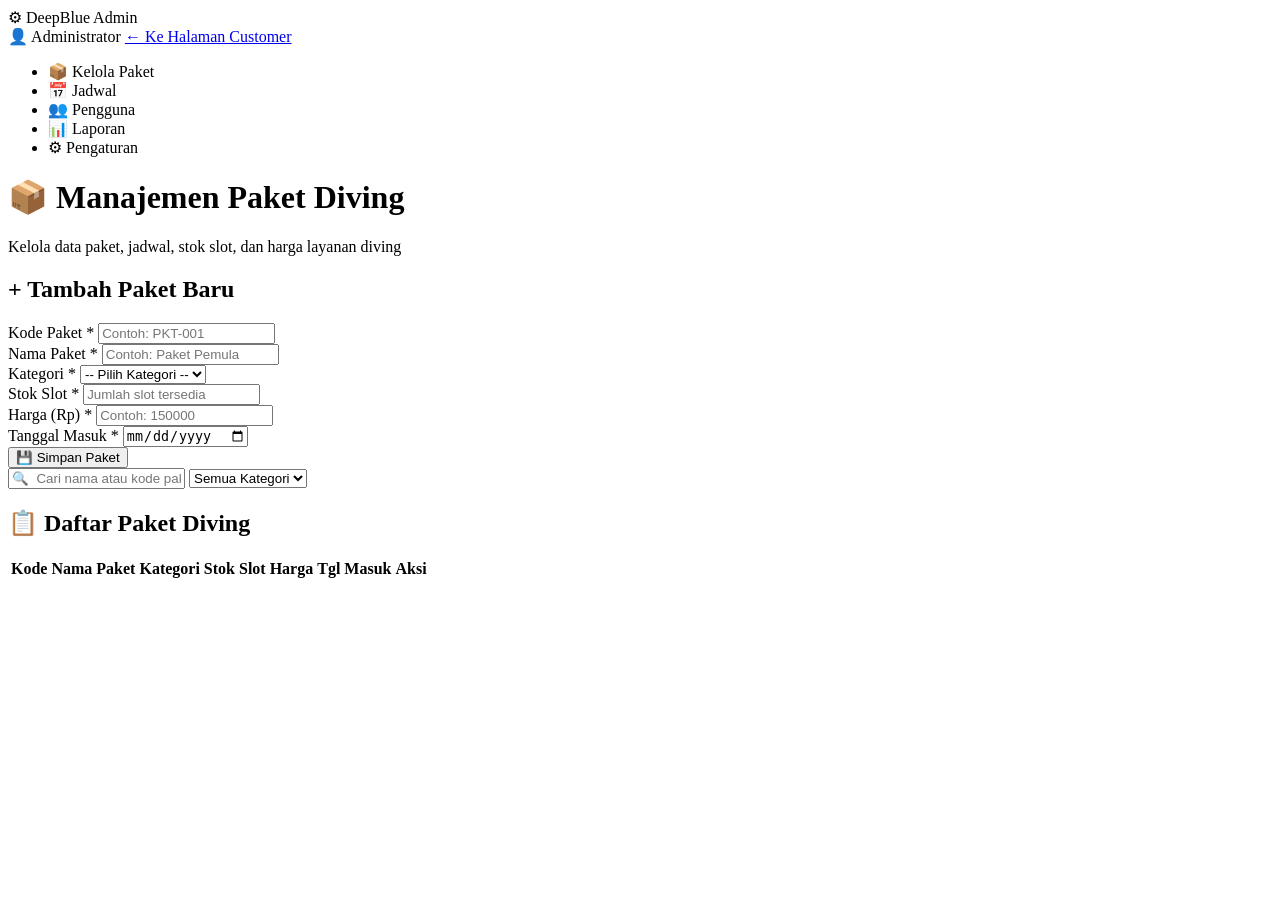
==== admin.html @ 67d527e0 "Update and rename index.html to admin.html" ====
<!DOCTYPE html>
<html lang="id">

<head>
  <meta charset="UTF-8" />
  <meta name="viewport" content="width=device-width, initial-scale=1.0" />
  <title>DeepBlue Diving — Admin Panel</title>

  <!-- Google Fonts -->
  <link href="https://fonts.googleapis.com/css2?family=Bebas+Neue&family=DM+Sans:wght@400;500;700&display=swap" rel="stylesheet" />

  <!-- CSS khusus Admin (file terpisah dari customer) -->
  <link rel="stylesheet" href="style-admin.css" />
</head>

<body>

  <!-- =====================================================
       NAVBAR ADMIN
  ===================================================== -->
  <nav class="admin-navbar">
    <div class="admin-logo">&#9881; DeepBlue <span>Admin</span></div>
    <div class="admin-nav-right">
      <span class="admin-user-badge">&#128100; Administrator</span>
      <a href="index.html" class="btn-back">&#8592; Ke Halaman Customer</a>
    </div>
  </nav>


  <div class="admin-wrapper">

    <!-- ===================================================
         SIDEBAR ADMIN
    =================================================== -->
    <aside class="admin-sidebar">
      <ul class="admin-sidebar-menu">
        <li class="active"><span>&#128230;</span> Kelola Paket</li>
        <li><span>&#128197;</span> Jadwal</li>
        <li><span>&#128101;</span> Pengguna</li>
        <li><span>&#128202;</span> Laporan</li>
        <li><span>&#9881;</span> Pengaturan</li>
      </ul>
    </aside>


    <!-- ===================================================
         KONTEN UTAMA ADMIN
    =================================================== -->
    <main class="admin-main">

      <div class="page-header">
        <h1>&#128230; Manajemen Paket Diving</h1>
        <p>Kelola data paket, jadwal, stok slot, dan harga layanan diving</p>
      </div>


      <!-- -------------------------------------------------
           (7) STATISTIK — Total item, nilai, stok menipis
      ------------------------------------------------- -->
      <div class="stats-grid" id="statsGrid">
        <!-- Di-render oleh JavaScript -->
      </div>


      <!-- -------------------------------------------------
           (1) FORM TAMBAH / EDIT PAKET — Validasi JS
      ------------------------------------------------- -->
      <section class="admin-card" id="formSection">
        <div class="admin-card-header">
          <h2 id="formTitle">&#43; Tambah Paket Baru</h2>
        </div>

        <div class="form-grid">

          <div class="form-group">
            <label for="kodePaket">Kode Paket <span class="required">*</span></label>
            <input type="text" id="kodePaket" placeholder="Contoh: PKT-001" maxlength="10">
            <span class="error-msg" id="errKode"></span>
          </div>

          <div class="form-group">
            <label for="namaPaket">Nama Paket <span class="required">*</span></label>
            <input type="text" id="namaPaket" placeholder="Contoh: Paket Pemula">
            <span class="error-msg" id="errNama"></span>
          </div>

          <div class="form-group">
            <label for="kategori">Kategori <span class="required">*</span></label>
            <select id="kategori">
              <option value="">-- Pilih Kategori --</option>
              <option value="Pemula">Pemula</option>
              <option value="Menengah">Menengah</option>
              <option value="Expert">Expert</option>
              <option value="Spesial">Spesial</option>
            </select>
            <span class="error-msg" id="errKategori"></span>
          </div>

          <div class="form-group">
            <label for="stok">Stok Slot <span class="required">*</span></label>
            <input type="number" id="stok" placeholder="Jumlah slot tersedia" min="0">
            <span class="error-msg" id="errStok"></span>
          </div>

          <div class="form-group">
            <label for="harga">Harga (Rp) <span class="required">*</span></label>
            <input type="number" id="harga" placeholder="Contoh: 150000" min="0">
            <span class="error-msg" id="errHarga"></span>
          </div>

          <div class="form-group">
            <label for="tanggalMasuk">Tanggal Masuk <span class="required">*</span></label>
            <input type="date" id="tanggalMasuk">
            <span class="error-msg" id="errTanggal"></span>
          </div>

        </div><!-- /form-grid -->

        <div class="form-actions">
          <button class="btn-save" id="btnSimpan" onclick="simpanPaket()">
            &#128190; Simpan Paket
          </button>
          <button class="btn-cancel" id="btnBatal" onclick="batalEdit()" style="display:none;">
            &#10006; Batal Edit
          </button>
        </div>

      </section>


      <!-- -------------------------------------------------
           (5) PENCARIAN REAL-TIME + (6) FILTER KATEGORI
      ------------------------------------------------- -->
      <section class="admin-card">
        <div class="search-filter-bar">
          <input
            type="text"
            id="inputCari"
            placeholder="&#128269;  Cari nama atau kode paket..."
            oninput="filterData()"
          >
          <select id="filterKategori" onchange="filterData()">
            <option value="">Semua Kategori</option>
            <option value="Pemula">Pemula</option>
            <option value="Menengah">Menengah</option>
            <option value="Expert">Expert</option>
            <option value="Spesial">Spesial</option>
          </select>
        </div>
      </section>


      <!-- -------------------------------------------------
           (2) TABEL DAFTAR PAKET — Render dari array JS
           (3) Tombol Edit  (4) Tombol Hapus + konfirmasi
      ------------------------------------------------- -->
      <section class="admin-card">
        <div class="admin-card-header">
          <h2>&#128203; Daftar Paket Diving</h2>
          <span class="total-label" id="totalLabel"></span>
        </div>

        <div class="table-wrapper">
          <table id="tabelPaket">
            <thead>
              <tr>
                <th>Kode</th>
                <th>Nama Paket</th>
                <th>Kategori</th>
                <th>Stok Slot</th>
                <th>Harga</th>
                <th>Tgl Masuk</th>
                <th>Aksi</th>
              </tr>
            </thead>
            <tbody id="tabelBody">
              <!-- Di-render oleh JavaScript -->
            </tbody>
          </table>
        </div>

        <!-- Pesan kosong -->
        <div id="emptyMsg" class="empty-state" style="display:none;">
          <p>&#128270; Tidak ada data yang sesuai pencarian.</p>
        </div>

      </section>

    </main><!-- /admin-main -->
  </div><!-- /admin-wrapper -->


  <!-- =====================================================
       JAVASCRIPT — Semua fitur admin
       Menggunakan: const/let, arrow function, array methods,
       DOM manipulation, event delegation, localStorage
  ===================================================== -->
  <script src="script-admin.js"></script>

</body>
</html>
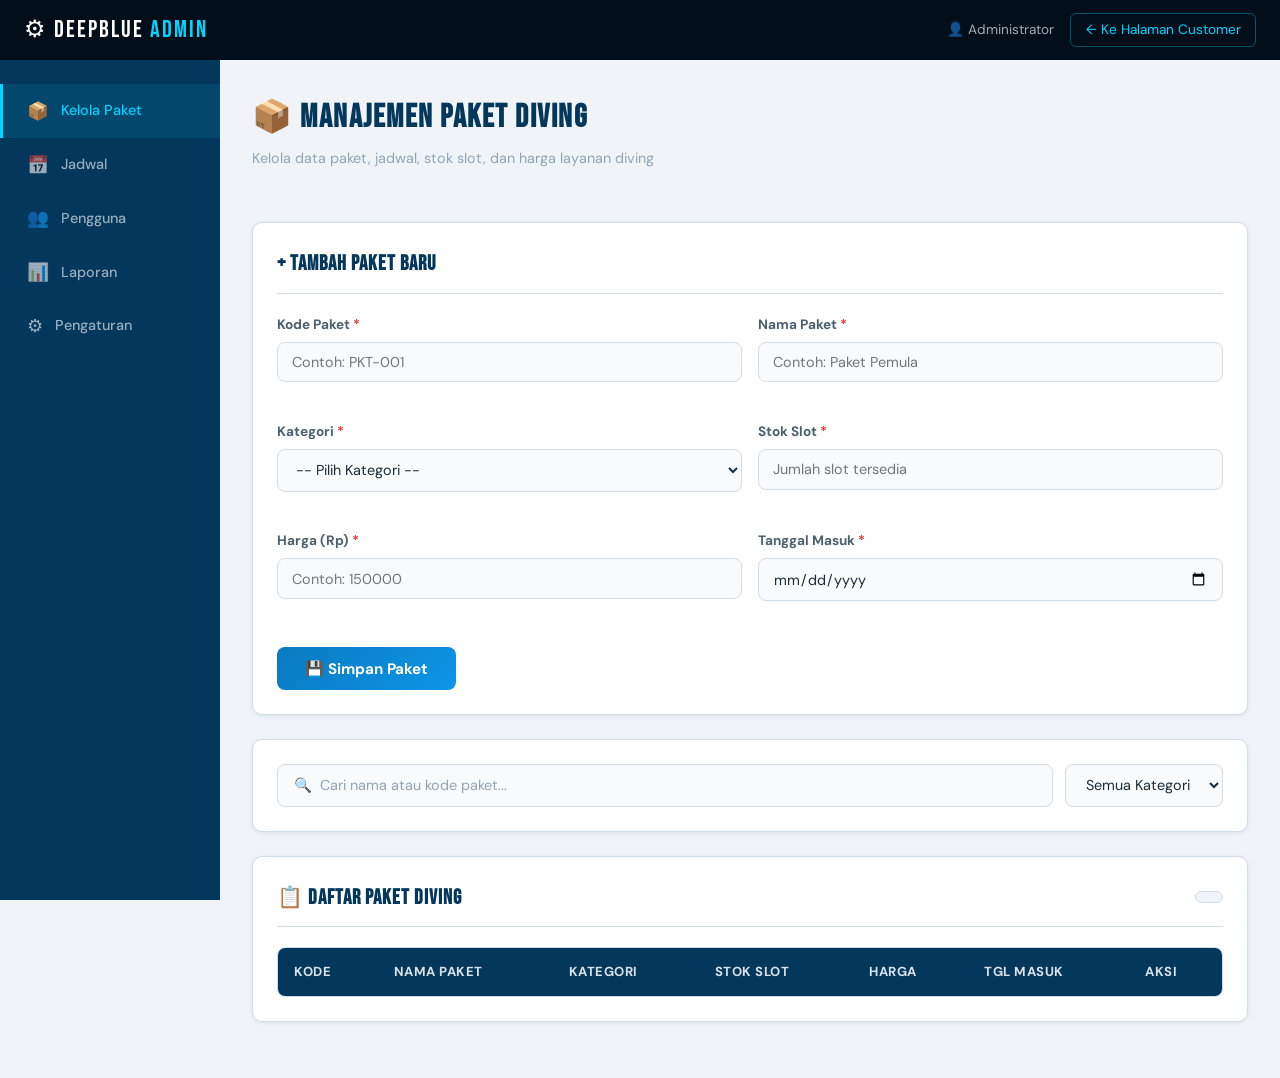
==== commit 20ffd013: "Update admin.html" ====
--- a/admin.html
+++ b/admin.html
@@ -10,7 +10,7 @@
   <link href="https://fonts.googleapis.com/css2?family=Bebas+Neue&family=DM+Sans:wght@400;500;700&display=swap" rel="stylesheet" />
 
   <!-- CSS khusus Admin (file terpisah dari customer) -->
-  <link rel="stylesheet" href="style-admin.css" />
+  <link rel="stylesheet" href="styleadmin.css" />
 </head>
 
 <body>
--- a/styleadmin.css
+++ b/styleadmin.css
@@ -0,0 +1,571 @@
+/* ================================================================
+   styleadmin.css — CSS untuk Halaman Admin (admin.html)
+   Project  : DeepBlue Diving
+   Role     : Administrator
+   Tema     : Terang, bersih, fokus fungsionalitas data
+================================================================ */
+
+/* ---------------------------------------------------------------
+   CSS VARIABLES & RESET
+--------------------------------------------------------------- */
+:root {
+  --primary:       #0a7abf;
+  --primary-dark:  #04375c;
+  --accent:        #00bfa5;
+  --danger:        #e53935;
+  --danger-light:  rgba(229, 57, 53, 0.12);
+  --warning:       #f59e0b;
+  --warning-light: rgba(245, 158, 11, 0.12);
+  --success:       #10b981;
+  --success-light: rgba(16, 185, 129, 0.12);
+
+  --bg-page:       #f0f4f8;
+  --bg-card:       #ffffff;
+  --bg-sidebar:    #04375c;
+  --bg-navbar:     #020e1a;
+
+  --text-dark:     #1a2b3c;
+  --text-mid:      #4a6070;
+  --text-light:    #8fa5b5;
+  --border:        #d1dde8;
+
+  --radius:        10px;
+  --shadow-sm:     0 1px 4px rgba(0,0,0,0.08);
+  --shadow-md:     0 4px 16px rgba(0,0,0,0.1);
+  --transition:    0.25s ease;
+
+  --navbar-h:      60px;
+  --sidebar-w:     220px;
+}
+
+*, *::before, *::after {
+  box-sizing: border-box;
+  margin: 0;
+  padding: 0;
+}
+
+html { scroll-behavior: smooth; }
+
+body {
+  font-family: 'DM Sans', sans-serif;
+  background: var(--bg-page);
+  color: var(--text-dark);
+  font-size: 15px;
+  line-height: 1.6;
+}
+
+a { text-decoration: none; color: inherit; }
+
+
+/* ---------------------------------------------------------------
+   NAVBAR ADMIN — Flexbox
+--------------------------------------------------------------- */
+.admin-navbar {
+  position: fixed;
+  top: 0; left: 0; right: 0;
+  z-index: 100;
+  height: var(--navbar-h);
+  background: var(--bg-navbar);
+  padding: 0 1.5rem;
+
+  display: flex;
+  align-items: center;
+  justify-content: space-between;
+}
+
+.admin-logo {
+  font-family: 'Bebas Neue', sans-serif;
+  font-size: 1.5rem;
+  letter-spacing: 2px;
+  color: #ffffff;
+}
+
+.admin-logo span { color: #00d4ff; }
+
+.admin-nav-right {
+  display: flex;
+  align-items: center;
+  gap: 1rem;
+}
+
+.admin-user-badge {
+  font-size: 0.85rem;
+  color: rgba(255,255,255,0.65);
+}
+
+.btn-back {
+  font-size: 0.85rem;
+  color: #00d4ff;
+  padding: 0.35rem 0.9rem;
+  border: 1px solid rgba(0,212,255,0.35);
+  border-radius: 6px;
+  transition: background var(--transition), color var(--transition);
+}
+
+.btn-back:hover {
+  background: rgba(0,212,255,0.15);
+  color: #ffffff;
+}
+
+
+/* ---------------------------------------------------------------
+   LAYOUT ADMIN — Sidebar + Main (Flexbox)
+--------------------------------------------------------------- */
+.admin-wrapper {
+  display: flex;
+  margin-top: var(--navbar-h);
+  min-height: calc(100vh - var(--navbar-h));
+}
+
+
+/* ---------------------------------------------------------------
+   SIDEBAR ADMIN
+--------------------------------------------------------------- */
+.admin-sidebar {
+  width: var(--sidebar-w);
+  background: var(--bg-sidebar);
+  flex-shrink: 0;
+  padding: 1.5rem 0;
+  position: sticky;
+  top: var(--navbar-h);
+  height: calc(100vh - var(--navbar-h));
+  overflow-y: auto;
+}
+
+.admin-sidebar-menu {
+  list-style: none;
+}
+
+.admin-sidebar-menu li {
+  display: flex;
+  align-items: center;
+  gap: 0.75rem;
+  padding: 0.8rem 1.5rem;
+  font-size: 0.9rem;
+  font-weight: 500;
+  color: rgba(255,255,255,0.6);
+  cursor: pointer;
+  transition: background var(--transition), color var(--transition);
+  border-left: 3px solid transparent;
+}
+
+.admin-sidebar-menu li:hover {
+  background: rgba(255,255,255,0.06);
+  color: rgba(255,255,255,0.9);
+}
+
+.admin-sidebar-menu li.active {
+  background: rgba(0,212,255,0.1);
+  color: #00d4ff;
+  border-left-color: #00d4ff;
+}
+
+.admin-sidebar-menu li span { font-size: 1.1rem; }
+
+
+/* ---------------------------------------------------------------
+   MAIN CONTENT AREA
+--------------------------------------------------------------- */
+.admin-main {
+  flex: 1;
+  padding: 2rem;
+  max-width: 1100px;
+  overflow-x: hidden;
+}
+
+.page-header {
+  margin-bottom: 1.75rem;
+}
+
+.page-header h1 {
+  font-family: 'Bebas Neue', sans-serif;
+  font-size: 2rem;
+  letter-spacing: 1.5px;
+  color: var(--primary-dark);
+  margin-bottom: 0.25rem;
+}
+
+.page-header p {
+  font-size: 0.9rem;
+  color: var(--text-light);
+}
+
+
+/* ---------------------------------------------------------------
+   ADMIN CARD — Wrapper tiap section
+--------------------------------------------------------------- */
+.admin-card {
+  background: var(--bg-card);
+  border-radius: var(--radius);
+  border: 1px solid var(--border);
+  box-shadow: var(--shadow-sm);
+  padding: 1.5rem;
+  margin-bottom: 1.5rem;
+}
+
+.admin-card-header {
+  display: flex;
+  align-items: center;
+  justify-content: space-between;
+  margin-bottom: 1.25rem;
+  padding-bottom: 0.75rem;
+  border-bottom: 1px solid var(--border);
+}
+
+.admin-card-header h2 {
+  font-family: 'Bebas Neue', sans-serif;
+  font-size: 1.3rem;
+  letter-spacing: 1px;
+  color: var(--primary-dark);
+}
+
+.total-label {
+  font-size: 0.82rem;
+  color: var(--text-light);
+  background: var(--bg-page);
+  padding: 0.3rem 0.8rem;
+  border-radius: 100px;
+  border: 1px solid var(--border);
+}
+
+
+/* ---------------------------------------------------------------
+   (7) STATISTIK CARDS — Grid 4 kolom
+--------------------------------------------------------------- */
+.stats-grid {
+  display: grid;
+  grid-template-columns: repeat(2, 1fr);  /* Mobile: 2 kolom */
+  gap: 1rem;
+  margin-bottom: 1.5rem;
+}
+
+@media (min-width: 700px) {
+  /* Desktop: 4 kolom */
+  .stats-grid { grid-template-columns: repeat(4, 1fr); }
+}
+
+.stat-card {
+  background: var(--bg-card);
+  border: 1px solid var(--border);
+  border-radius: var(--radius);
+  padding: 1.25rem;
+  box-shadow: var(--shadow-sm);
+  transition: transform var(--transition), box-shadow var(--transition);
+}
+
+.stat-card:hover {
+  transform: translateY(-3px);
+  box-shadow: var(--shadow-md);
+}
+
+.stat-card .stat-icon {
+  font-size: 1.8rem;
+  margin-bottom: 0.5rem;
+}
+
+.stat-card .stat-value {
+  font-family: 'Bebas Neue', sans-serif;
+  font-size: 1.8rem;
+  letter-spacing: 1px;
+  color: var(--primary-dark);
+  line-height: 1;
+  margin-bottom: 0.25rem;
+}
+
+.stat-card .stat-label {
+  font-size: 0.8rem;
+  color: var(--text-light);
+  font-weight: 600;
+  text-transform: uppercase;
+  letter-spacing: 0.5px;
+}
+
+.stat-card.danger  { border-top: 3px solid var(--danger);  }
+.stat-card.success { border-top: 3px solid var(--success); }
+.stat-card.warning { border-top: 3px solid var(--warning); }
+.stat-card.primary { border-top: 3px solid var(--primary); }
+
+
+/* ---------------------------------------------------------------
+   (1) FORM TAMBAH/EDIT — 2 kolom grid
+--------------------------------------------------------------- */
+.form-grid {
+  display: grid;
+  grid-template-columns: 1fr;        /* Mobile: 1 kolom */
+  gap: 1rem;
+  margin-bottom: 1.5rem;
+}
+
+@media (min-width: 640px) {
+  /* Desktop: 2 kolom */
+  .form-grid { grid-template-columns: repeat(2, 1fr); }
+}
+
+.form-group {
+  display: flex;
+  flex-direction: column;
+  gap: 0.4rem;
+}
+
+.form-group label {
+  font-size: 0.85rem;
+  font-weight: 700;
+  color: var(--text-mid);
+}
+
+.required { color: var(--danger); }
+
+.form-group input,
+.form-group select {
+  width: 100%;
+  background: #f8fafc;
+  border: 1.5px solid var(--border);
+  border-radius: 8px;
+  padding: 0.65rem 0.9rem;
+  font-family: 'DM Sans', sans-serif;
+  font-size: 0.9rem;
+  color: var(--text-dark);
+  outline: none;
+  transition: border-color var(--transition), box-shadow var(--transition), background var(--transition);
+}
+
+/* Focus effect */
+.form-group input:focus,
+.form-group select:focus {
+  border-color: var(--primary);
+  background: #ffffff;
+  box-shadow: 0 0 0 3px rgba(10, 122, 191, 0.12);
+}
+
+/* Input error state */
+.form-group input.input-error,
+.form-group select.input-error {
+  border-color: var(--danger);
+  box-shadow: 0 0 0 3px var(--danger-light);
+}
+
+.error-msg {
+  font-size: 0.78rem;
+  color: var(--danger);
+  min-height: 16px;
+  display: block;
+}
+
+.form-actions {
+  display: flex;
+  gap: 0.75rem;
+  flex-wrap: wrap;
+}
+
+/* Tombol Simpan */
+.btn-save {
+  background: linear-gradient(135deg, var(--primary), #0d95e8);
+  color: #ffffff;
+  border: none;
+  padding: 0.7rem 1.75rem;
+  border-radius: 8px;
+  font-family: 'DM Sans', sans-serif;
+  font-size: 0.95rem;
+  font-weight: 700;
+  cursor: pointer;
+  transition: transform var(--transition), box-shadow var(--transition);
+}
+
+.btn-save:hover {
+  transform: translateY(-2px);
+  box-shadow: 0 6px 16px rgba(10, 122, 191, 0.3);
+}
+
+/* Tombol Batal */
+.btn-cancel {
+  background: transparent;
+  color: var(--danger);
+  border: 1.5px solid var(--danger);
+  padding: 0.7rem 1.5rem;
+  border-radius: 8px;
+  font-family: 'DM Sans', sans-serif;
+  font-size: 0.95rem;
+  font-weight: 600;
+  cursor: pointer;
+  transition: background var(--transition), color var(--transition);
+}
+
+.btn-cancel:hover {
+  background: var(--danger-light);
+}
+
+
+/* ---------------------------------------------------------------
+   (5) SEARCH + (6) FILTER BAR
+--------------------------------------------------------------- */
+.search-filter-bar {
+  display: flex;
+  gap: 0.75rem;
+  flex-wrap: wrap;
+}
+
+.search-filter-bar input[type="text"] {
+  flex: 1;
+  min-width: 220px;
+  background: #f8fafc;
+  border: 1.5px solid var(--border);
+  border-radius: 8px;
+  padding: 0.65rem 1rem;
+  font-family: 'DM Sans', sans-serif;
+  font-size: 0.9rem;
+  color: var(--text-dark);
+  outline: none;
+  transition: border-color var(--transition), box-shadow var(--transition);
+}
+
+.search-filter-bar input[type="text"]:focus {
+  border-color: var(--primary);
+  box-shadow: 0 0 0 3px rgba(10,122,191,0.12);
+}
+
+.search-filter-bar input[type="text"]::placeholder {
+  color: var(--text-light);
+}
+
+.search-filter-bar select {
+  background: #f8fafc;
+  border: 1.5px solid var(--border);
+  border-radius: 8px;
+  padding: 0.65rem 1rem;
+  font-family: 'DM Sans', sans-serif;
+  font-size: 0.9rem;
+  color: var(--text-dark);
+  outline: none;
+  cursor: pointer;
+  transition: border-color var(--transition);
+}
+
+.search-filter-bar select:focus { border-color: var(--primary); }
+
+
+/* ---------------------------------------------------------------
+   (2) TABEL DAFTAR PAKET — Zebra striping, border, padding
+--------------------------------------------------------------- */
+.table-wrapper {
+  overflow-x: auto;
+  border-radius: 8px;
+  border: 1px solid var(--border);
+}
+
+table {
+  width: 100%;
+  border-collapse: collapse;
+  font-size: 0.88rem;
+}
+
+thead {
+  background: var(--primary-dark);
+}
+
+thead th {
+  padding: 0.85rem 1rem;
+  text-align: left;
+  font-weight: 700;
+  font-size: 0.82rem;
+  letter-spacing: 0.5px;
+  text-transform: uppercase;
+  color: rgba(255,255,255,0.85);
+  white-space: nowrap;
+}
+
+tbody tr { transition: background var(--transition); }
+
+/* Zebra striping */
+tbody tr:nth-child(odd)  { background: #ffffff; }
+tbody tr:nth-child(even) { background: #f5f9fc; }
+
+tbody tr:hover { background: #e8f4fb; }
+
+tbody td {
+  padding: 0.8rem 1rem;
+  border-bottom: 1px solid var(--border);
+  color: var(--text-dark);
+  vertical-align: middle;
+}
+
+tbody tr:last-child td { border-bottom: none; }
+
+/* Kode badge */
+.kode-badge {
+  display: inline-block;
+  background: rgba(10,122,191,0.1);
+  color: var(--primary);
+  padding: 0.2rem 0.6rem;
+  border-radius: 5px;
+  font-size: 0.78rem;
+  font-weight: 700;
+  font-family: monospace;
+  letter-spacing: 0.5px;
+}
+
+/* Kategori badge */
+.kat-badge {
+  display: inline-block;
+  padding: 0.2rem 0.65rem;
+  border-radius: 100px;
+  font-size: 0.75rem;
+  font-weight: 700;
+}
+
+.kat-Pemula   { background: rgba( 16,185,129,0.12); color: #059669; }
+.kat-Menengah { background: rgba( 59,130,246,0.12); color: #2563eb; }
+.kat-Expert   { background: rgba(245,158, 11,0.15); color: #d97706; }
+.kat-Spesial  { background: rgba(139, 92,246,0.12); color: #7c3aed; }
+
+/* Stok rendah */
+.stok-rendah  { color: var(--danger); font-weight: 700; }
+.stok-normal  { color: var(--success); font-weight: 600; }
+
+/* Tombol aksi tabel */
+.btn-edit {
+  background: rgba(10,122,191,0.1);
+  color: var(--primary);
+  border: 1px solid rgba(10,122,191,0.25);
+  padding: 0.3rem 0.75rem;
+  border-radius: 6px;
+  font-family: 'DM Sans', sans-serif;
+  font-size: 0.8rem;
+  font-weight: 600;
+  cursor: pointer;
+  transition: background var(--transition), color var(--transition);
+  margin-right: 0.4rem;
+}
+
+.btn-edit:hover {
+  background: var(--primary);
+  color: #ffffff;
+}
+
+.btn-hapus {
+  background: var(--danger-light);
+  color: var(--danger);
+  border: 1px solid rgba(229,57,53,0.25);
+  padding: 0.3rem 0.75rem;
+  border-radius: 6px;
+  font-family: 'DM Sans', sans-serif;
+  font-size: 0.8rem;
+  font-weight: 600;
+  cursor: pointer;
+  transition: background var(--transition), color var(--transition);
+}
+
+.btn-hapus:hover {
+  background: var(--danger);
+  color: #ffffff;
+}
+
+
+/* ---------------------------------------------------------------
+   EMPTY STATE
+--------------------------------------------------------------- */
+.empty-state {
+  text-align: center;
+  padding: 3rem 1rem;
+  color: var(--text-light);
+  font-size: 0.95rem;
+}
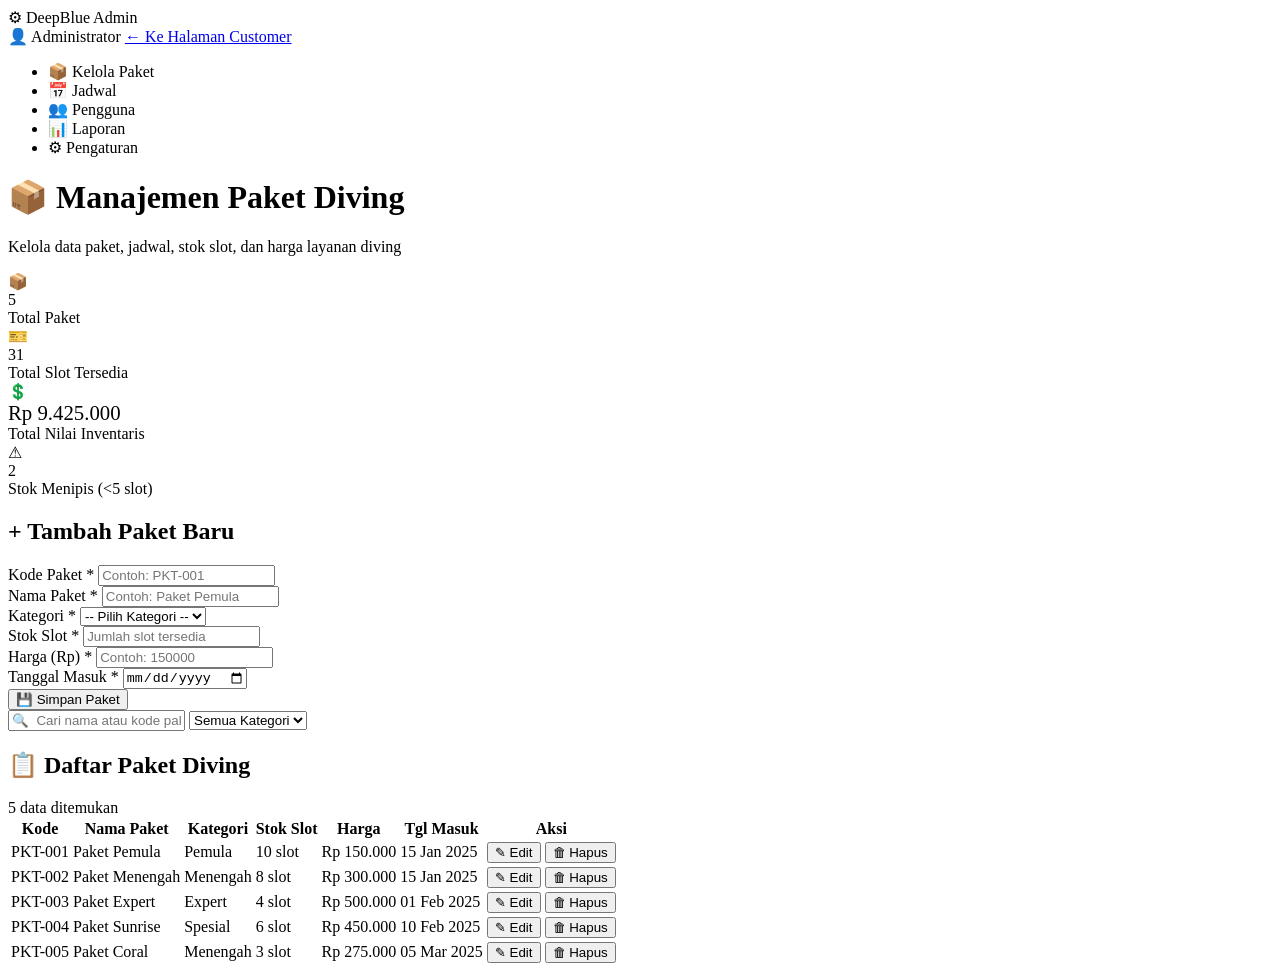
==== commit 519b332b: "Update admin.html" ====
--- a/admin.html
+++ b/admin.html
@@ -10,7 +10,7 @@
   <link href="https://fonts.googleapis.com/css2?family=Bebas+Neue&family=DM+Sans:wght@400;500;700&display=swap" rel="stylesheet" />
 
   <!-- CSS khusus Admin (file terpisah dari customer) -->
-  <link rel="stylesheet" href="styleadmin.css" />
+  <link rel="stylesheet" href="style-admin.css" />
 </head>
 
 <body>
